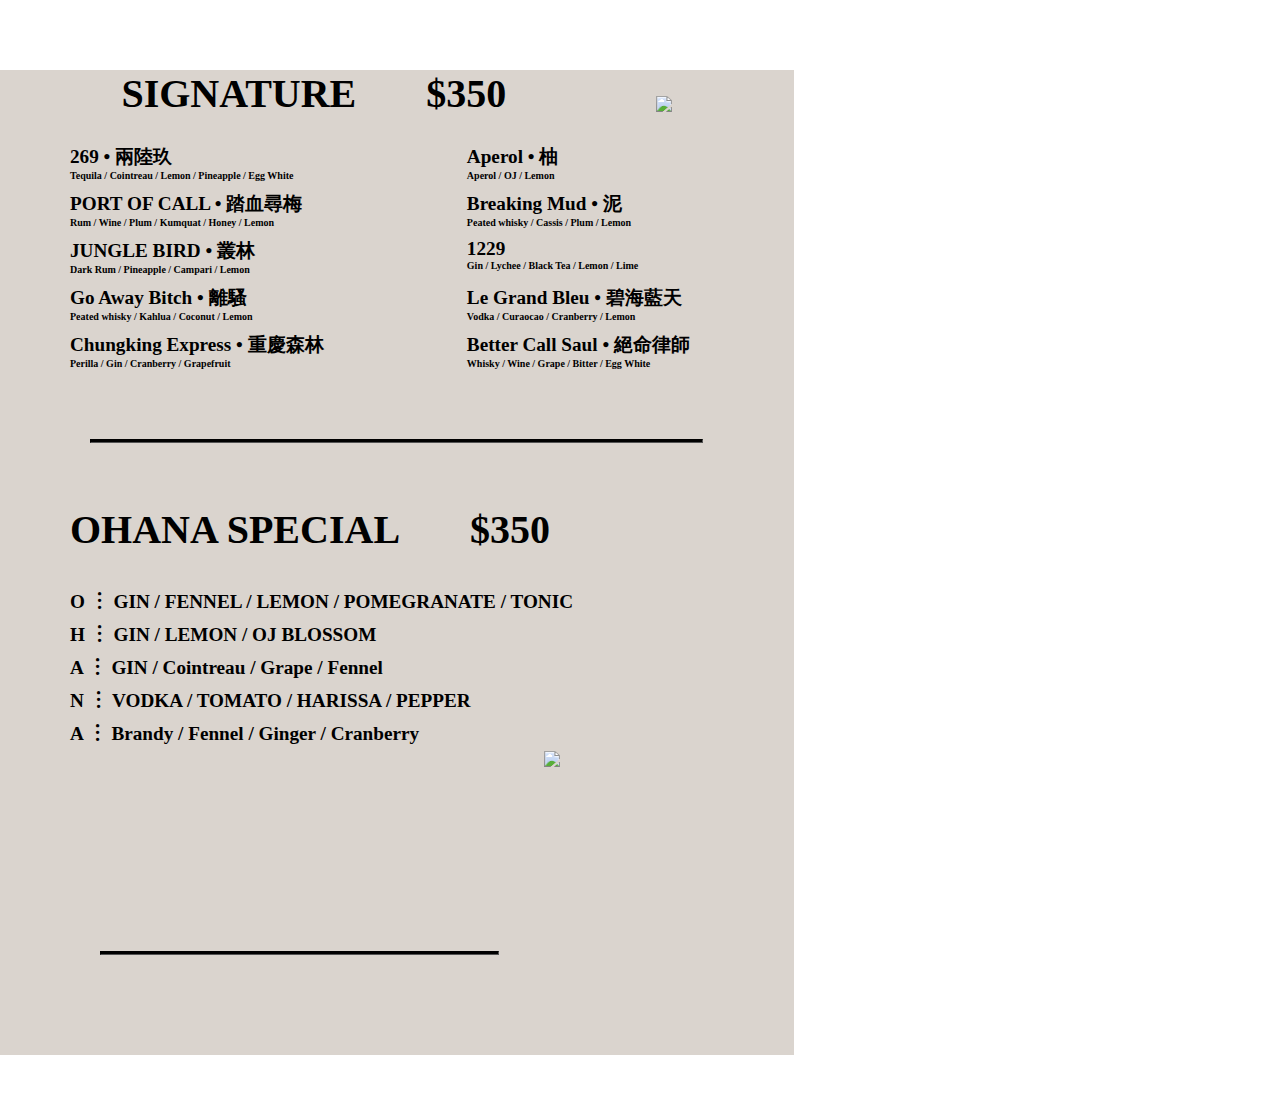
==== index.html @ 6f5b0d6f "Add files via upload" ====
<!DOCTYPE html>
<html lang="en">
  <head>
    <meta charset="utf-8" />
    <meta name="viewport" content="width=device-width, initial-scale=1.0" />
    <title>SIGNATURE</title>
    <link href="vo-style.css" rel="stylesheet"/>
  </head>
  <body>
    <div class="paper">
    <h1>SIGNATURE<span style="margin-left:70px"> $350</span>
        <img src="/Users/vanceweng/Documents/CSS training/螢幕快照 2023-12-19 下午1.48.49.png"></h1>
    <div class="frame">
        <div class="name">269 • 兩陸玖
            <div class="materials">
                Tequila / Cointreau / Lemon / Pineapple / Egg White
            </div>
        </div>
        <div class="name">Aperol • 柚
            <div class="materials">
                Aperol / OJ / Lemon
            </div>
        </div>
    </div>

    <div class="frame">
        <div class="name">PORT OF CALL • 踏血尋梅
            <div class="materials">
                Rum / Wine / Plum / Kumquat / Honey / Lemon
            </div>
        </div>
        <div class="name">Breaking Mud • 泥
            <div class="materials">
                Peated whisky / Cassis / Plum / Lemon
            </div>
        </div>
    </div>

    <div class="frame">
        <div class="name">JUNGLE BIRD • 叢林
            <div class="materials">
                Dark Rum / Pineapple / Campari / Lemon
            </div>
        </div>
        <div class="name">1229
            <div class="materials">
                Gin / Lychee / Black Tea / Lemon / Lime
            </div>
        </div>
    </div>

    <div class="frame">
        <div class="name">Go Away Bitch • 離騷
            <div class="materials">
                Peated whisky / Kahlua / Coconut / Lemon
            </div>
        </div>
        <div class="name">Le Grand Bleu • 碧海藍天
            <div class="materials">
                Vodka / Curaocao / Cranberry / Lemon
            </div>
        </div>
    </div>

    <div class="frame">
        <div class="name">Chungking Express • 重慶森林
            <div class="materials">
                Perilla / Gin / Cranberry / Grapefruit
            </div>
        </div>
        <div class="name">Better Call Saul • 絕命律師
            <div class="materials">
                Whisky / Wine / Grape / Bitter / Egg White
            </div>
        </div>
    </div>
    <hr>
    <div class="frame">
        <h2>OHANA SPECIAL
        </h2>
        <h2>$350
        </h2>
    </div>
    <div class="name">
        O ︙ GIN / FENNEL / LEMON / POMEGRANATE / TONIC
    </div>
    <div class="name">
        H ︙ GIN / LEMON / OJ BLOSSOM
    </div>
    <div class="name">
        A ︙ GIN / Cointreau / Grape / Fennel
    </div>
    <div class="name">
        N ︙ VODKA / TOMATO / HARISSA / PEPPER
    </div>
    <div class="name">
        A ︙ Brandy / Fennel / Ginger / Cranberry
    </div>
    <div class="frame" style="margin-bottom: 50px;">
        <hr class="bottom-line">
        <img src="/Users/vanceweng/Documents/CSS training/螢幕快照 2023-12-20 上午3.03.14.png">
    </div>

  </div>
  </body>
  </html>
---- vo-style.css ----
@page {
    size: A4;
  }
body {
    width: 210mm;
    margin: 0;
  }
.frame {
    display: flex;
}
.name {
    font-size: larger;
    font-weight: bold;
    width:100%;
    margin-left:70px;
    margin-bottom:5px;

}
.materials {
    font-size: 10px;
    width:110%;
    margin-bottom: 5px;
}
h1 {
    font-family: "Apple Chancery", cursive;
    margin-top: 70px;
    display: flex;
    justify-content: center;
    align-items: center;
    font-size: 250%;
}
h1 img {
    margin-left: 150px;
    margin-top: 20px;
}
.paper {
    background-color: rgb(218, 212, 206);
}
hr {
    height:2px;
    color:black;
    background-color: black;
    border-color: black;
    width: 77%;
    margin-top: 60px;
    margin-bottom: 30px;
}
h2 {
    font-family: "Apple Chancery", cursive;
    font-size: 250%;
    margin-left: 70px;
}
.bottom-line {
    margin-top: 200px;
    margin-bottom: 100px;
    margin-left: 100px;
    margin-right: 45px; 
    height: 2px;
    width: 50%;
  }
.bottom-line img {
    margin-bottom: 100px;
}
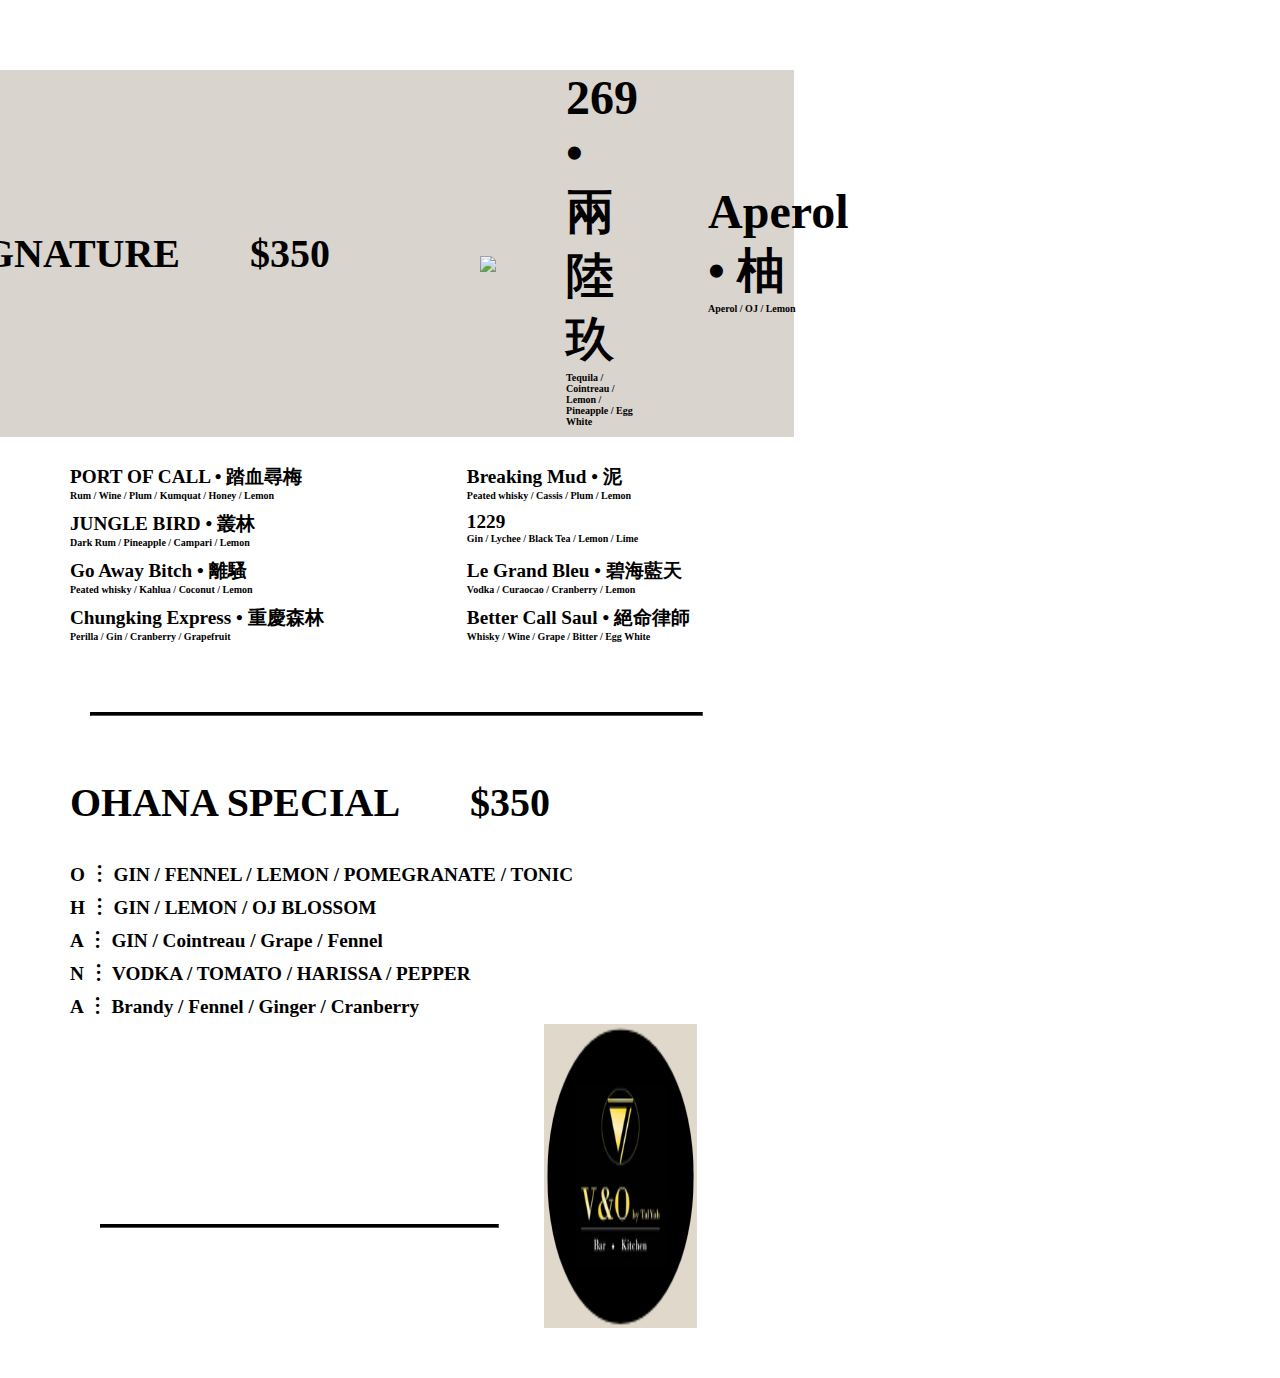
==== commit aae1d4d3: "Update index.html" ====
--- a/index.html
+++ b/index.html
@@ -9,7 +9,7 @@
   <body>
     <div class="paper">
     <h1>SIGNATURE<span style="margin-left:70px"> $350</span>
-        <img src="/Users/vanceweng/Documents/CSS training/螢幕快照 2023-12-19 下午1.48.49.png"></h1>
+        <img src="螢幕快照 2023-12-20 上午3.03.14.png></h1>
     <div class="frame">
         <div class="name">269 • 兩陸玖
             <div class="materials">
@@ -98,9 +98,9 @@
     </div>
     <div class="frame" style="margin-bottom: 50px;">
         <hr class="bottom-line">
-        <img src="/Users/vanceweng/Documents/CSS training/螢幕快照 2023-12-20 上午3.03.14.png">
+        <img src="螢幕快照 2023-12-19 下午1.48.49.png">
     </div>
 
   </div>
   </body>
-  </html>+  </html>
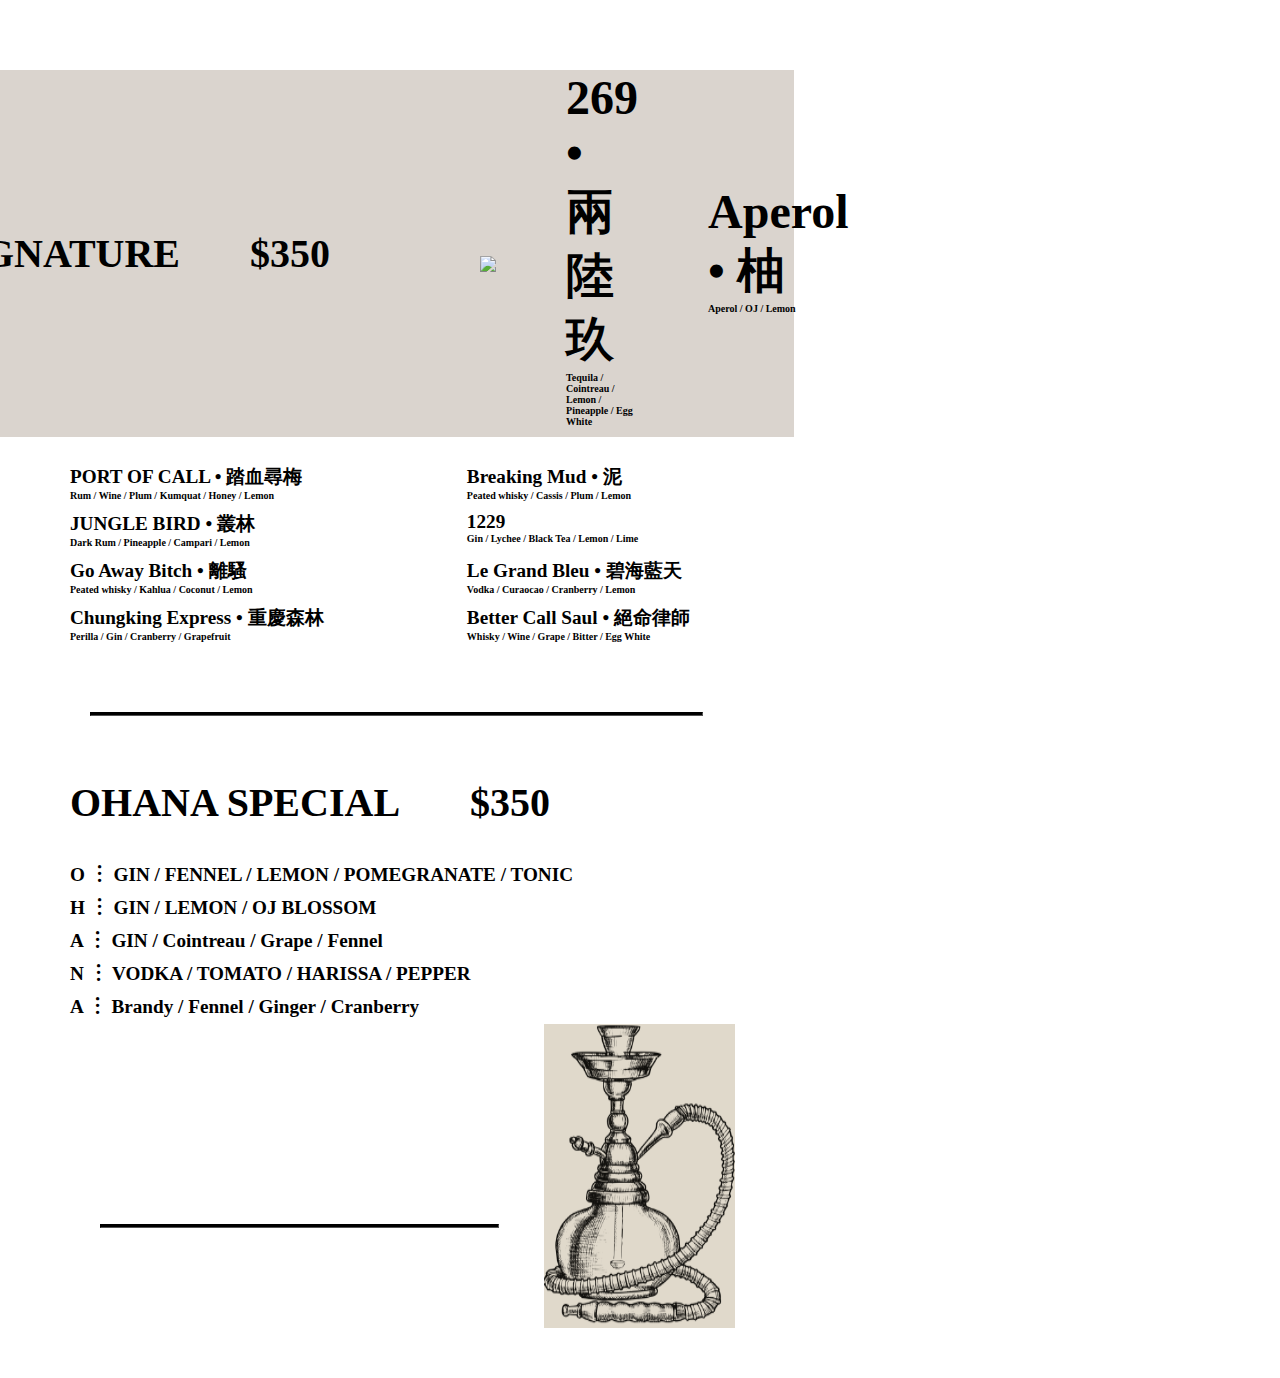
==== commit bd34576d: "Update index.html" ====
--- a/index.html
+++ b/index.html
@@ -9,7 +9,7 @@
   <body>
     <div class="paper">
     <h1>SIGNATURE<span style="margin-left:70px"> $350</span>
-        <img src="螢幕快照 2023-12-20 上午3.03.14.png></h1>
+        <img src="螢幕快照 2023-12-19 下午1.48.49.png></h1>
     <div class="frame">
         <div class="name">269 • 兩陸玖
             <div class="materials">
@@ -98,7 +98,7 @@
     </div>
     <div class="frame" style="margin-bottom: 50px;">
         <hr class="bottom-line">
-        <img src="螢幕快照 2023-12-19 下午1.48.49.png">
+        <img src="螢幕快照 2023-12-20 上午3.03.14.png">
     </div>
 
   </div>
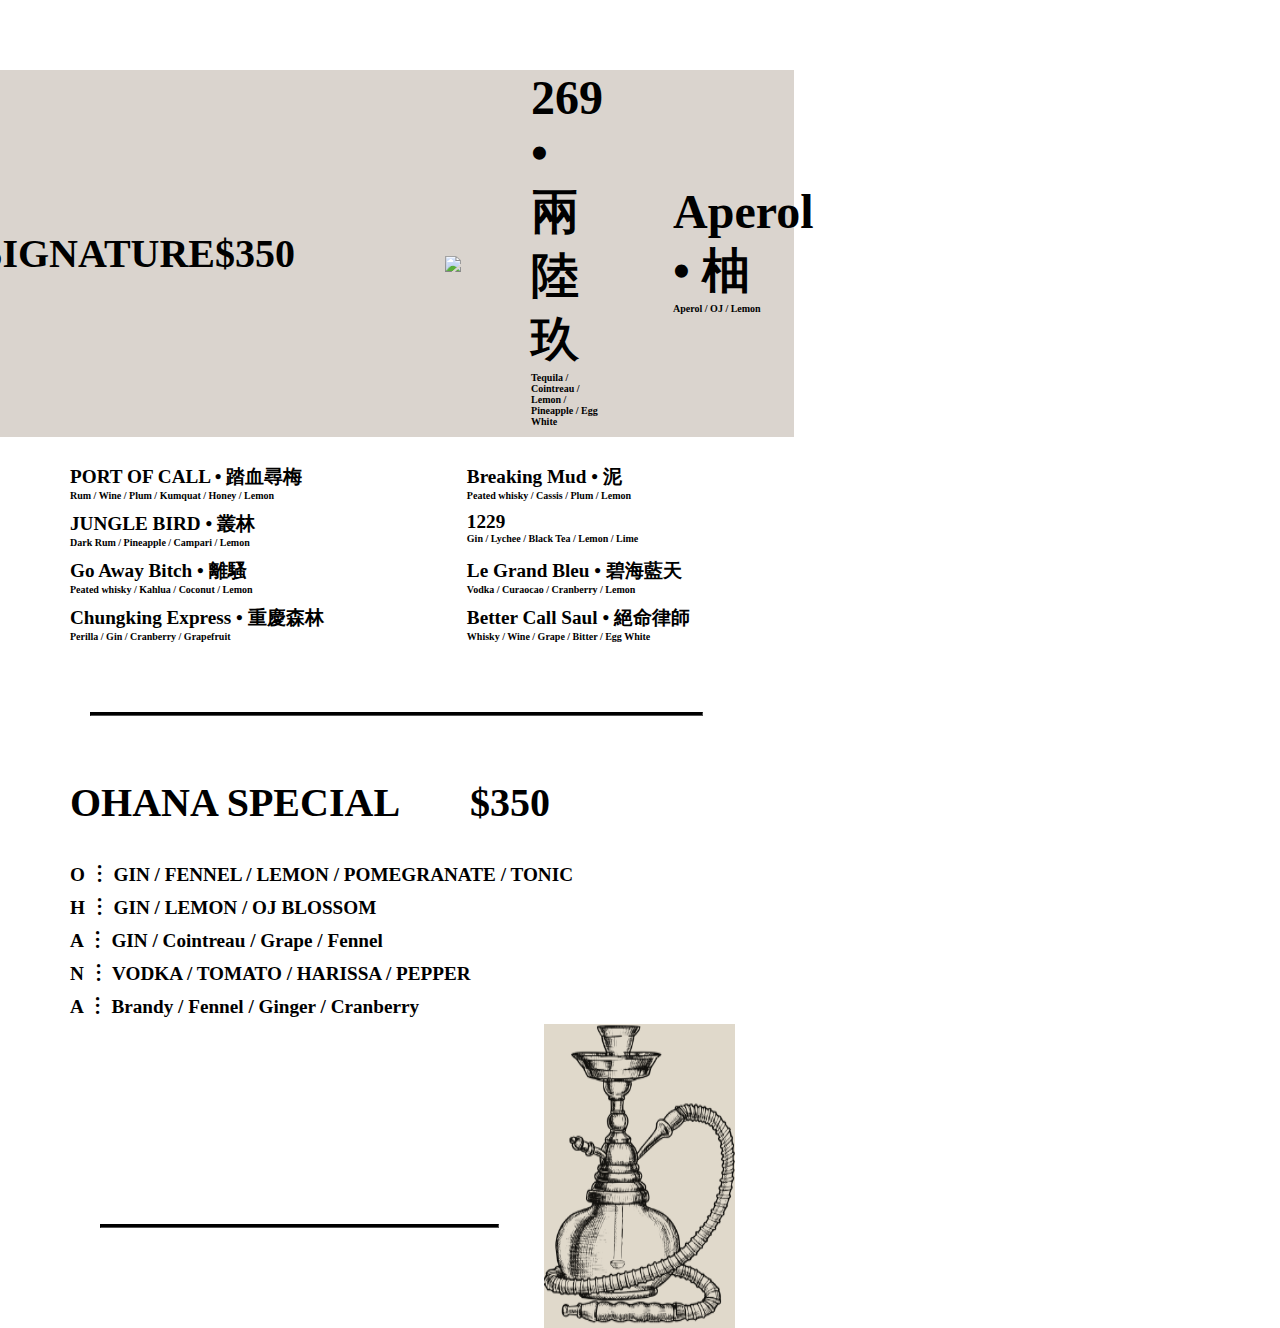
==== commit 1bcd2122: "Update index.html" ====
--- a/index.html
+++ b/index.html
@@ -8,7 +8,7 @@
   </head>
   <body>
     <div class="paper">
-    <h1>SIGNATURE<span style="margin-left:70px"> $350</span>
+    <h1>SIGNATURE<span> $350</span>
         <img src="螢幕快照 2023-12-19 下午1.48.49.png></h1>
     <div class="frame">
         <div class="name">269 • 兩陸玖
@@ -96,7 +96,7 @@
     <div class="name">
         A ︙ Brandy / Fennel / Ginger / Cranberry
     </div>
-    <div class="frame" style="margin-bottom: 50px;">
+    <div class="frame">
         <hr class="bottom-line">
         <img src="螢幕快照 2023-12-20 上午3.03.14.png">
     </div>
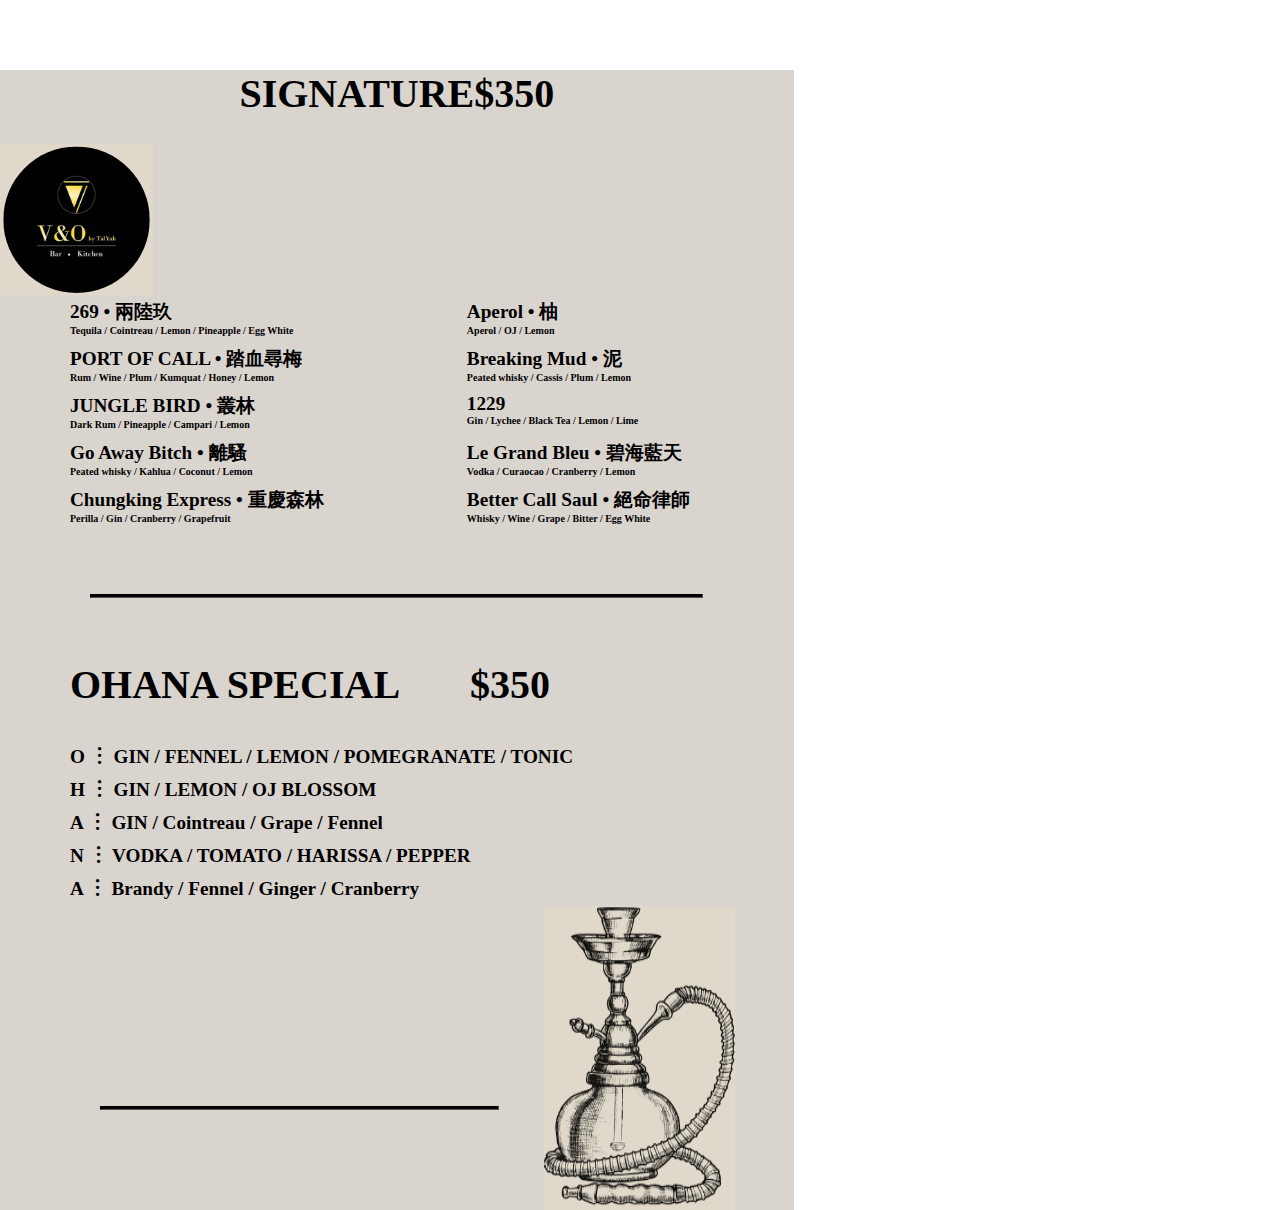
==== commit 57b52690: "Update index.html" ====
--- a/index.html
+++ b/index.html
@@ -1,15 +1,15 @@
 <!DOCTYPE html>
 <html lang="en">
-  <head>
+<head>
     <meta charset="utf-8" />
     <meta name="viewport" content="width=device-width, initial-scale=1.0" />
     <title>SIGNATURE</title>
     <link href="vo-style.css" rel="stylesheet"/>
-  </head>
-  <body>
-    <div class="paper">
-    <h1>SIGNATURE<span> $350</span>
-        <img src="螢幕快照 2023-12-19 下午1.48.49.png></h1>
+</head>
+<body>
+<div class="paper">
+    <h1>SIGNATURE<span> $350</span></h1>
+    <img src="螢幕快照 2023-12-19 下午1.48.49.png">
     <div class="frame">
         <div class="name">269 • 兩陸玖
             <div class="materials">
@@ -76,10 +76,8 @@
     </div>
     <hr>
     <div class="frame">
-        <h2>OHANA SPECIAL
-        </h2>
-        <h2>$350
-        </h2>
+        <h2>OHANA SPECIAL</h2>
+        <h2>$350</h2>
     </div>
     <div class="name">
         O ︙ GIN / FENNEL / LEMON / POMEGRANATE / TONIC
@@ -101,6 +99,6 @@
         <img src="螢幕快照 2023-12-20 上午3.03.14.png">
     </div>
 
-  </div>
-  </body>
-  </html>
+</div>
+</body>
+</html>
